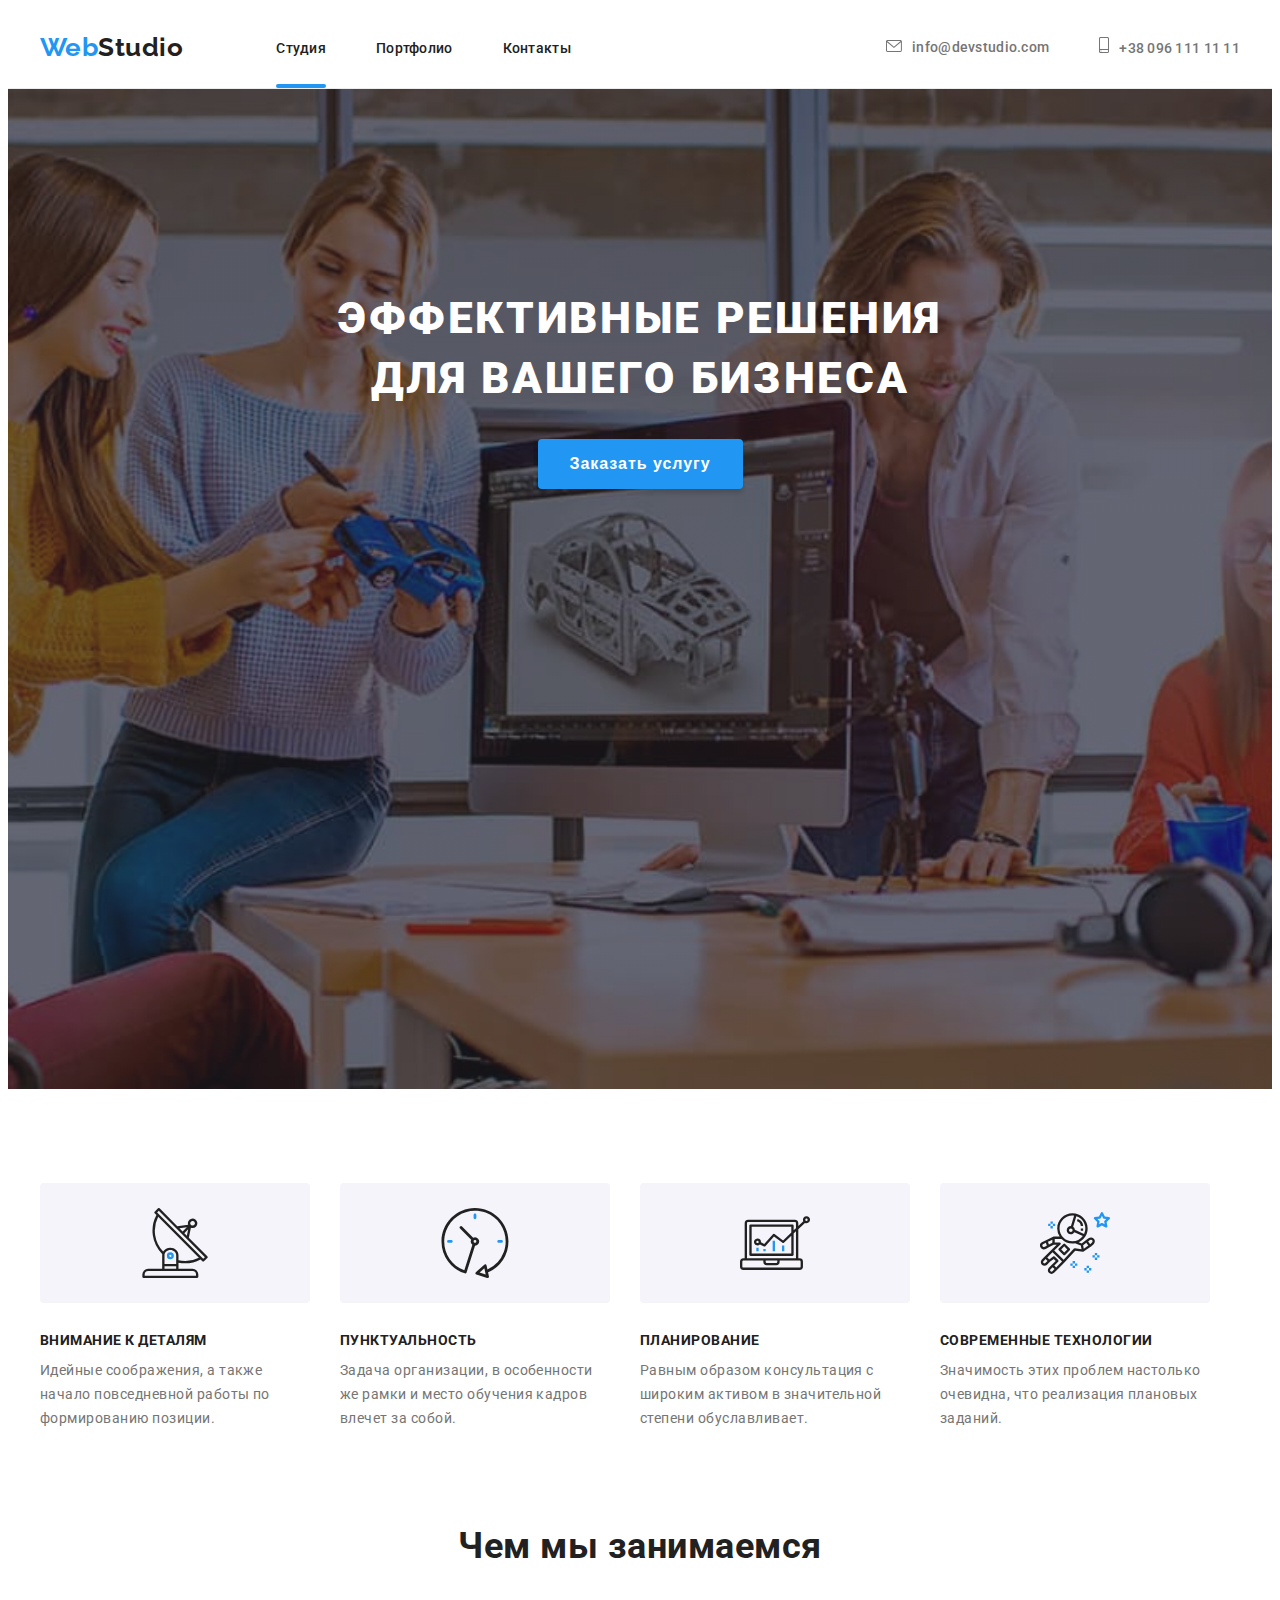
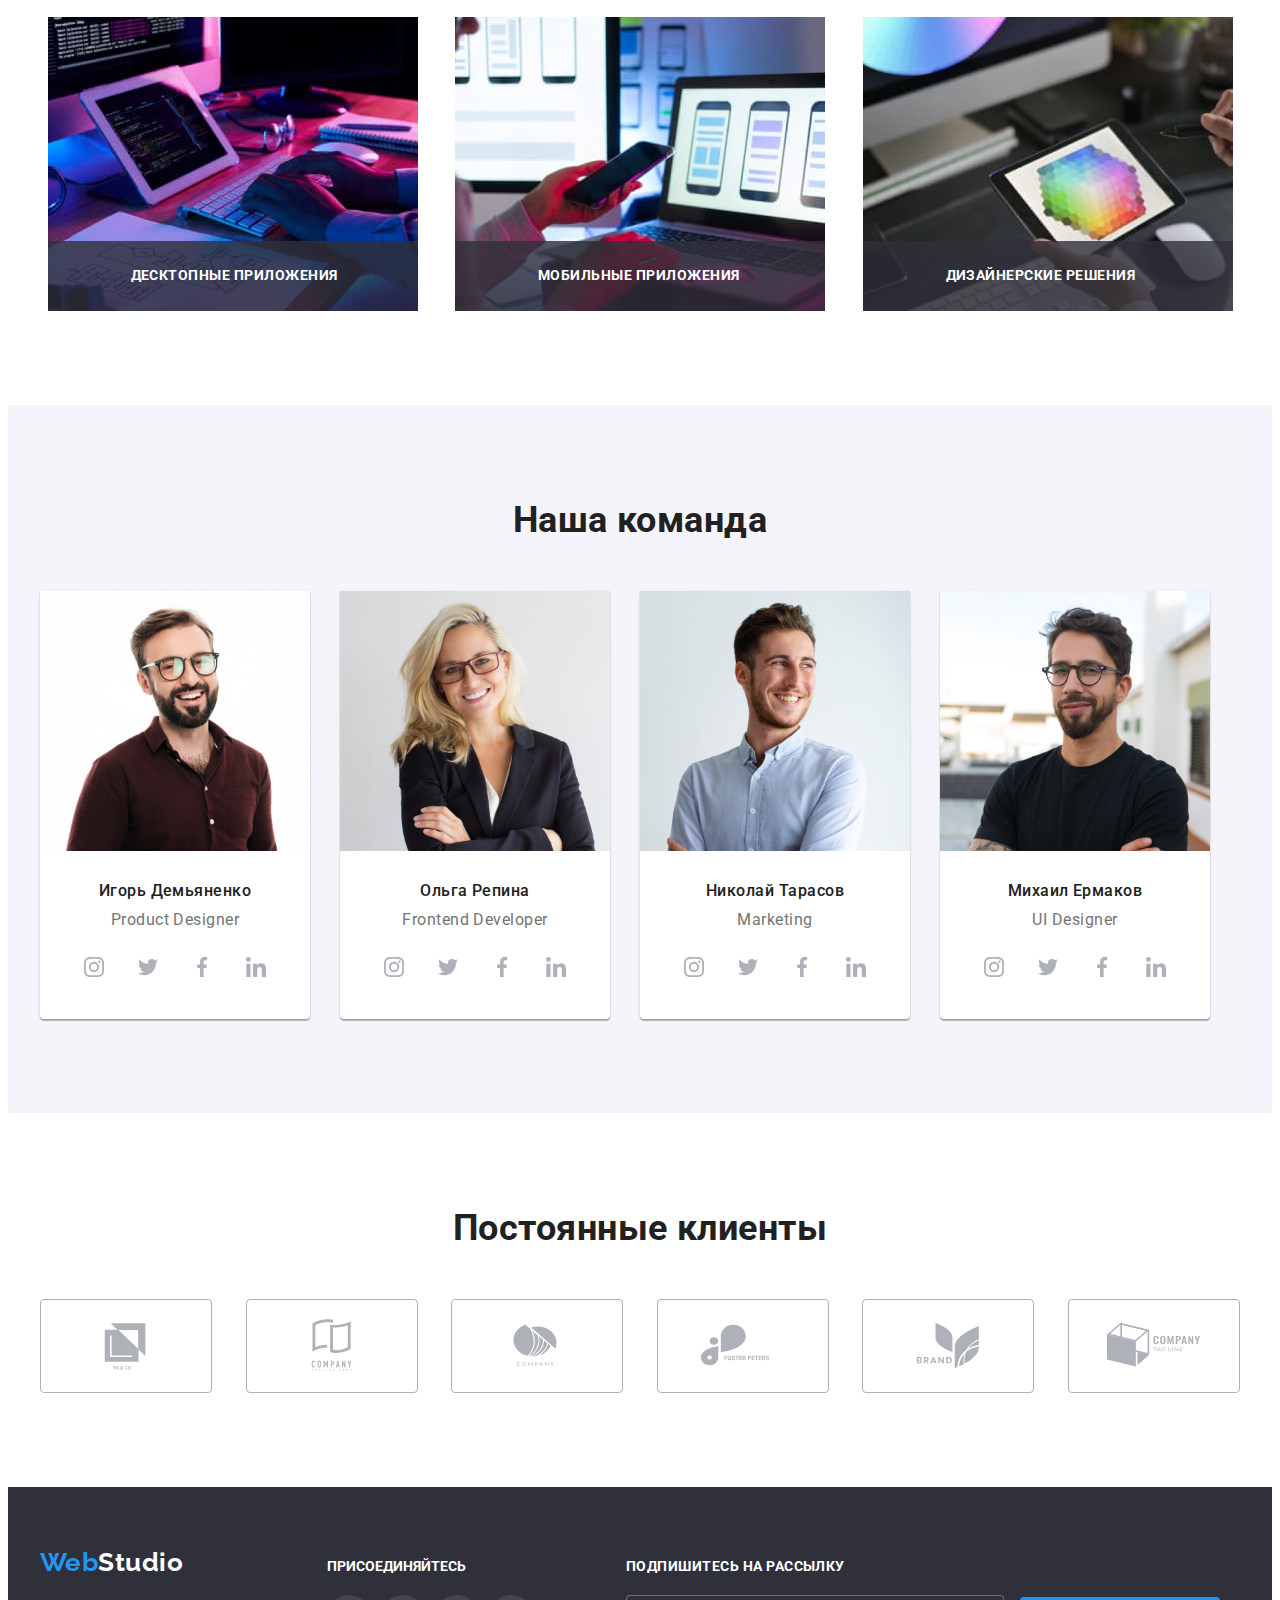
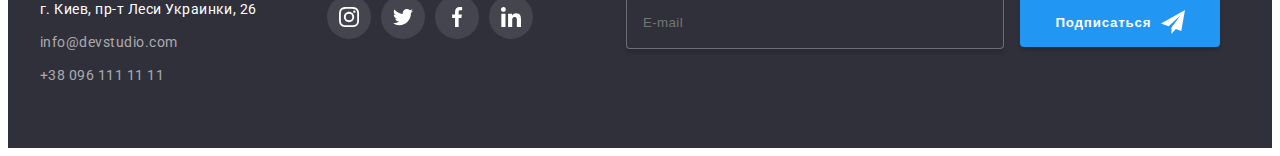
==== index.html @ e42d1f24 "Старт ДЗ 7" ====
<!DOCTYPE html>
<html lang="ru">
<head>
    <meta charset="UTF-8">
    <meta http-equiv="X-UA-Compatible" content="IE=edge">
    <meta name="viewport" content="width=device-width, initial-scale=1.0">
    <title>Document</title>    
    <link rel="preconnect" href="https://fonts.googleapis.com">
    <link rel="preconnect" href="https://fonts.gstatic.com" crossorigin>
    <link href="https://fonts.googleapis.com/css2?family=Raleway:wght@700&family=Roboto:wght@400;500;700;900&display=swap"
        rel="stylesheet">
    <link rel="stylesheet" href="https://cdnjs.cloudflare.com/ajax/libs/modern-normalize/1.1.0/modern-normalize.min.css"
        integrity="sha512-wpPYUAdjBVSE4KJnH1VR1HeZfpl1ub8YT/NKx4PuQ5NmX2tKuGu6U/JRp5y+Y8XG2tV+wKQpNHVUX03MfMFn9Q=="
        crossorigin="anonymous" referrerpolicy="no-referrer" />
    <link rel="stylesheet" href="./css/styles.css" />
</head>
<body>
    
    <header class="header">
        <div class="menu container">
        <nav class="nav">
            <a href="./index.html" class="logo link">Web<span>Studio</span></a>  

            <ul class="site-nav list">
                <li class="item"><a href="./index.html" class="studio link current">Студия</a></li>
                <li class="item"><a href="./portfolio.html" class="portfolio link">Портфолио</a></li>
                <li class="item"><a href="./contact" class="contact link">Контакты</a></li>
                </ul>
        </nav>

            <ul class="site-contact list"> 
                <li class="item">
                    <a href="mailto:info@devstudio.com" class="email link"><svg class="mail-svg" width="16"  height="12">
                        <use href="./images/icons.svg#icon-envelope"></use></svg>info@devstudio.com</a></li>
                <li class="item"><a href="tel:+380961111111" class="tel link"><svg class="tel-svg" width="10" height="16">
                    <use href="./images/icons.svg#icon-smartphone"></use>
                </svg>+38 096 111 11 11</a></li>
            </ul>
        </div>
    </header>

    <main>
        <section class="hero">
            <div class="overlay">
            <h1 class="hero-title">Эффективные решения для вашего бизнеса</h1>
            <button  class="hero-button" type="button" name="Заказать услугу" data-modal-open>Заказать услугу</button>
            </div>
            <div class="backdrop is-hidden" data-modal>
                <div class="modal"> 
                    

                    <form class="hero-form">

                        <b>Оставьте свои данные, мы вам перезвоним</b>
                       
                        <div class="form-field">
                        <label for="name">Имя</label>
                        <input 
                        class="form-input"
                        type="text"
                        name="name"
                        id="name"
                        placeholder=""
                        autofocus
                        
                        />
                        <svg class="icon-name icon-input" width="18" height="18">
                            <use href="./images/icons.svg#icon-person-black"></use>
                        </svg>
                        </div>

                        <div class="form-field">
                            <label for="tel">Телефон</label>
                            <input
                            class="form-input"
                            type="tel"
                            name="tel"
                            id="tel"
                            placeholder=""
                            />
                            <svg class="icon-phone icon-input" width="18" height="18">
                                <use href="./images/icons.svg#icon-phone-black"></use>
                            </svg>
                        </div>

                        <div class="form-field">
                            <label for="email">Почта</label>
                            <input
                            class="form-input"
                            type="email"
                            name="email"
                            id="email"
                            />
                            <svg class="icon-email-black icon-input" width="18" height="18">
                                <use href="./images/icons.svg#icon-email-black"></use>
                            </svg>
                        </div>

                         <div class="form-field">
                            <label for="comment">Комментарий</label>
                            <textarea
                                class="form-input input-comment"
                                name="comment"
                                id="comment"
                                rows="5"
                                placeholder="Введите текст"
                                ></textarea>
                         </div>   

                         <div class="form-field policy">
                            <input class="checkbox"
                                 type="checkbox"
                                 name="policy"
                                    id="policy"
                                    value="policy"/> 
                                    <span class="icon"></span>
                            <label for="policy">Соглашаюсь с рассылкой и принимаю <a href="#" class="policy-link">Условия договора</a> </label>
                         </div>

                         <button type="submit" class="form-submit-button">Отправить</button>

                    </form>
                    
                    <button class="button-close" type="button" name="Закрыть окно" data-modal-close>
                        <svg class="close" width="18" height="18" aria-label="Закрыть окно"><use href="./images/icons.svg#icon-close"></use></svg>
                    </button>
                </div>
            </div>
        </section>

        <section class="feature">
            <div class="container">
            <h2 class="feature-title">Особенности</h2>

            <ul class="list feature-list">
                <li class="item">
                    <div class="feature-list-icon">
                    <svg class="icon-antenna" width="70" height="70">
                        <use href="./images/icons.svg#icon-antenna"></use>
                    </svg></div>
                    <h3 class="list-title">Внимание к деталям</h3>
                    <p class="text">Идейные соображения, а также начало повседневной работы по формированию позиции.</p>
                </li>

                <li class="item">
                    <div class="feature-list-icon">
                        <svg class="icon-clock" width="70" height="70">
                            <use href="./images/icons.svg#icon-clock"></use>
                        </svg>
                    </div>
                    <h3 class="list-title">Пунктуальность</h3>
                    <p class="text">Задача организации, в особенности же рамки и место обучения кадров влечет за собой.</p>
                </li>

                <li class="item">
                    <div class="feature-list-icon">
                        <svg class="icon-diagram" width="70" height="70">
                            <use href="./images/icons.svg#icon-diagram"></use>
                        </svg>
                    </div>
                    <h3 class="list-title">Планирование</h3>
                    <p class="text">Равным образом консультация с широким активом в значительной степени обуславливает.</p>
                </li>

                <li class="item">
                    <div class="feature-list-icon">
                        <svg class="icon-astronaut" width="70" height="70">
                            <use href="./images/icons.svg#icon-astronaut"></use>
                        </svg>
                    </div>
                    <h3 class="list-title">Современные технологии</h3>
                    <p class="text">Значимость этих проблем настолько очевидна, что реализация плановых заданий.</p>
                </li>
            </ul>
            </div>

        </section>

        <section class="section aboutus">
            <div class="container">
            <h2 class="section-title">Чем мы занимаемся</h2>
            <ul class="list work">
                <li class="item">
                    <div class="work-thumb">
                    <img src="./images/comp.jpg" alt="Человек сидит за компьютером" width="370" />
                <span>Десктопные приложения</span> </div></li>
                <li class="item"><div class="work-thumb">
                    <img src="./images/tel.jpg" alt="Человек с телефоном в руках" width="370"/>
                <span>Мобильные приложения</span></div></li>
                <li class="item"><div class="work-thumb">
                    <img src="./images/tab.jpg" alt="Человек с планшетом в руках" width="370" />
                <span>Дизайнерские решения</span></div></li>
            </ul>
            </div>
        </section>

        <section class="section ourteam">

            <div class="container">

            <h2 class="section-title">Наша команда</h2>

            <ul class="team list ">

                <li class="item">

                    <img src="./photo/igor.jpg" alt="Фото Игоря Демьяненко" width="270">
                <div class="name"><h3 class="team-title">Игорь Демьяненко</h3>
                    <p class="text">Product Designer</p></div>
                    
                    <ul class="social-list list">
                        <li class="social-list-item">
                        <a href="#" class="istagram-link social link" >
                            <svg class="icon-social" width="20px" height="20px">
                              <use href="./images/icons.svg#icon-instagram"></use>
                             </svg>
                            </a>
                    
                        </li>

                        <li class="social-list-item">
                            <a href="#" class="twitter-link social link" >
                            <svg class="icon-social" width="20" height="20">
                                <use href="./images/icons.svg#icon-twitter"></use>
                            </svg></a>
                        </li>

                        <li class="social-list-item">
                            <a href="#" class="facebook-link social link" >
                            <svg class="icon-social" width="20" height="20">
                                <use href="./images/icons.svg#icon-facebook"></use>
                            </svg></a>
                        </li>

                        <li class="social-list-item">
                            <a href="#" class="linkedin-link social link" >
                            <svg class="icon-social" width="20" height="20">
                                <use href="./images/icons.svg#icon-linkedin"></use>
                            </svg></a>
                        </li>
                    </ul>

                </li>

                <li class="item">
                    <img src="./photo/olga.jpg" alt="Фото Ольга Репина" width="270"   />
                <div class="name"><h3 class="team-title">Ольга Репина</h3>
                    <p class="text">Frontend Developer</p>
                </div>

                <ul class="social-list list">
                    <li class="social-list-item">
                        <a href="#" class="istagram-link social link">
                            <svg class="icon-social" width="20px" height="20px">
                                <use href="./images/icons.svg#icon-instagram"></use>
                            </svg>
                        </a>
                
                    </li>
                
                    <li class="social-list-item">
                        <a href="#" class="twitter-link social link">
                            <svg class="icon-social" width="20" height="20">
                                <use href="./images/icons.svg#icon-twitter"></use>
                            </svg></a>
                    </li>
                
                    <li class="social-list-item">
                        <a href="#" class="facebook-link social link">
                            <svg class="icon-social" width="20" height="20">
                                <use href="./images/icons.svg#icon-facebook"></use>
                            </svg></a>
                    </li>
                
                    <li class="social-list-item">
                        <a href="#" class="linkedin-link social link">
                            <svg class="icon-social" width="20" height="20">
                                <use href="./images/icons.svg#icon-linkedin"></use>
                            </svg></a>
                    </li>
                </ul>
                </li>

                <li class="item">
                    <img src="./photo/nikolay.jpg" alt="Фото Николай Тарасов" width="270"  />
                <div class="name"><h3 class="team-title">Николай Тарасов</h3>
                    <p class="text">Marketing</p>
                </div>

                <ul class="social-list list">
                    <li class="social-list-item">
                        <a href="#" class="istagram-link social link">
                            <svg class="icon-social" width="20px" height="20px">
                                <use href="./images/icons.svg#icon-instagram"></use>
                            </svg>
                        </a>
                
                    </li>
                
                    <li class="social-list-item">
                        <a href="#" class="twitter-link social link">
                            <svg class="icon-social" width="20" height="20">
                                <use href="./images/icons.svg#icon-twitter"></use>
                            </svg></a>
                    </li>
                
                    <li class="social-list-item">
                        <a href="#" class="facebook-link social link">
                            <svg class="icon-social" width="20" height="20">
                                <use href="./images/icons.svg#icon-facebook"></use>
                            </svg></a>
                    </li>
                
                    <li class="social-list-item">
                        <a href="#" class="linkedin-link social link">
                            <svg class="icon-social" width="20" height="20">
                                <use href="./images/icons.svg#icon-linkedin"></use>
                            </svg></a>
                    </li>
                </ul>
                </li>

                <li class="item">
                    <img src="./photo/mikhail.jpg" alt="Фото Михаил Ермаков" width="270"  />
                <div class="name"><h3 class="team-title">Михаил Ермаков</h3>
                    <p class="text">UI Designer</p>
                </div>

                <ul class="social-list list">
                    <li class="social-list-item">
                        <a href="#" class="istagram-link social link">
                            <svg class="icon-social" width="20px" height="20px">
                                <use href="./images/icons.svg#icon-instagram"></use>
                            </svg>
                        </a>
                
                    </li>
                
                    <li class="social-list-item">
                        <a href="#" class="twitter-link social link">
                            <svg class="icon-social" width="20" height="20">
                                <use href="./images/icons.svg#icon-twitter"></use>
                            </svg></a>
                    </li>
                
                    <li class="social-list-item">
                        <a href="#" class="facebook-link social link">
                            <svg class="icon-social" width="20" height="20">
                                <use href="./images/icons.svg#icon-facebook"></use>
                            </svg></a>
                    </li>
                
                    <li class="social-list-item">
                        <a href="#" class="linkedin-link social link">
                            <svg class="icon-social" width="20" height="20">
                                <use href="./images/icons.svg#icon-linkedin"></use>
                            </svg></a>
                    </li>
                </ul>
                </li>
            </ul>
            </div>
        </section>

        <section class="section clients">
            <div class="container">
            <h2 class="section-title">Постоянные клиенты</h2>
            <ul class="clients-logo list">
                <li>
                    <a href="#" class="client-link link">
                        <svg class="icon-client" width="106" height="60">
                            <use href="./images/icons.svg#icon-Logo1"></use>
                        </svg>
                    </a>
                </li>

                <li>
                    <a href="#" class="client-link link">
                        <svg class="icon-client" width="106" height="60">
                            <use href="./images/icons.svg#icon-Logo2"></use>
                        </svg>
                    </a>
                </li>

                <li>
                    <a href="#" class="client-link link">
                        <svg class="icon-client" width="106" height="60">
                            <use href="./images/icons.svg#icon-Logo3"></use>
                        </svg>
                    </a>
                </li>

                <li>
                    <a href="#" class="client-link link">
                        <svg class="icon-client" width="106" height="60">
                            <use href="./images/icons.svg#icon-Logo4"></use>
                        </svg>
                    </a>
                </li>

                <li>
                    <a href="#" class="client-link link">
                        <svg class="icon-client" width="106" height="60">
                            <use href="./images/icons.svg#icon-Logo5"></use>
                        </svg>
                    </a>
                </li>

                <li>
                    <a href="#" class="client-link link">
                        <svg class="icon-client" width="106" height="60">
                            <use href="./images/icons.svg#icon-Logo6"></use>
                        </svg>
                    </a>
                </li>

            </ul>
            </div>
        </section>
    </main>

    <footer>
        <div class="container">
        <div class="footer">
        <div class="footer-address">

            <a href="/" class="logo link">Web<span>Studio</span></a>

            <address class="address">
                <a href="https://bit.ly/3pXMvUd" class="street link" target="_blank" rel="noopener noreferrer">г. Киев, пр-т
                Леси Украинки, 26</a>
                <a href="mailto:info@devstudio.com" class="email link">info@devstudio.com</a>
                <a href="tel:+380961111111" class="tel link">+38 096 111 11 11</a>
            </address>
        </div>

        <div class="follow">
        <span class="follow-text">присоединяйтесь</span>

        <ul class="social-list-footer list">
            <li class="social-list-footer-item">
                <a href="#" class="social-footer link">
                    <svg class="icon-social-footer" width="20px" height="20px">
                        <use href="./images/icons.svg#icon-instagram"></use>
                    </svg>
                </a>
        
            </li>
        
            <li class="social-list-footer-item">
                <a href="#" class="social-footer link">
                    <svg class="icon-social-footer" width="20" height="20">
                        <use href="./images/icons.svg#icon-twitter"></use>
                    </svg></a>
            </li>
        
            <li class="social-list-footer-item">
                <a href="#" class="social-footer link">
                    <svg class="icon-social-footer" width="20" height="20">
                        <use href="./images/icons.svg#icon-facebook"></use>
                    </svg></a>
            </li>
        
            <li class="social-list-footer-item">
                <a href="#" class="social-footer link">
                    <svg class="icon-social-footer" width="20" height="20">
                        <use href="./images/icons.svg#icon-linkedin"></use>
                    </svg></a>
            </li>
        </ul>
        </div>
        <div class="form-submit">
        <form class="submit">
            <b class="text-submit">Подпишитесь на рассылку</b>
            <div class="input-button">
            <input type="email" name="mail" placeholder="E-mail" class="input-submit">
            <button type="submit" class="button-submit">Подписаться<svg class="icon-send" width="24" height="24" ><use href="images/icons.svg#icon-send"></use> </svg></button>
            </div>
        </form>
        </div>

        </div>
        </div>
    </footer>
    
    <script src="./js/modal.js"></script>
</body>
</html>
---- css/styles.css ----
:root {
    --primary-text-color: #757575;
    --title-text-color: #212121;
    --accent-color: #2196F3;
    --primary-bg-color: #E5E5E5;
    --secondary-bg-color: #F5F4FA;
    --tertiary-bg-color: #2F303A;
    --button-text: #FFFFFF;
    --feature-gap: 30px;
    --color-icon: #AFB1B8;

}


body {
    
    color: var(--primary-text-color);
    font-family: 'Roboto', sans-serif;
    letter-spacing: 0.03em;
}
img {
    display: block;
    max-width: 100%;
    height: auto;
}
.list {
    padding: 0;
    margin: 0;

    list-style: none;
}

.container {
    width: 1200px;
    padding-left: 15px;
    padding-right: 15px;

    margin-left: auto;
    margin-right: auto;
}

a.link {
    text-decoration: none;
    outline: none;

    transition-property: background-color;
    transition: cubic-bezier(0.4, 0, 0.2, 1);
    transition-duration: 250ms;
}
.link:hover, .link:focus {
    color: var(--accent-color);
}
.logo {
    display: block ;
    

    color: var(--accent-color);
    font-family: 'Raleway', sans-serif;
    font-weight: 700;
    font-size: 26px;
    line-height: 1.19;
}
.logo > span {
    color: var(--title-text-color);
}

.menu {
    display: flex;
    align-items: center;
  
}
.nav {
    display: flex;
    align-items: center;

}
.site-nav {
    display: flex;
    margin-left: 93px;
}
.site-nav .link {
    position: relative;
    color: var(--title-text-color);
        font-weight: 500;
        font-size: 14px;
        line-height: 1.14;
        letter-spacing: 0.02em;

    transition-property: background-color;
}
.site-nav .link:hover,
.site-nav .link:focus {
    color: var(--accent-color);
    
}
.site-nav .current::after {
    position: absolute;

    left: 0;
    top: 44px;

    display: inline-block;
    content: "";
    padding: 0;
    margin: 0;

    width: 100%;
    height: 4px;
    background-color: var(--accent-color);
    border-radius: 2px;

}

.site-nav .item + .item {
    margin-left: 50px;
}
.mail-svg {
    
    margin-right: 10px;
    fill: currentColor;
}
.tel-svg {
    margin-right: 10px;
    fill: currentColor;
}
.site-contact {
    display: flex;
    margin-left: auto;
    

}
.site-contact .link {
    color: var(--primary-text-color);
    font-weight: 500;
    font-size: 14px;
    line-height: 1.14;
    letter-spacing: 0.02em;

    transition-property: background-color;
    transition: cubic-bezier(0.4, 0, 0.2, 1);
    transition-duration: 250ms;
}
.site-contact .link:hover,
.site-contact .link:focus {
    color: var(--accent-color);
    
}
.site-contact .item + .item {
    margin-left: 50px;
}
.header {
    padding-top: 24px;
    padding-bottom: 25px;
    
    background-color: var(--button-text);

    border-bottom-style: solid;
    border-bottom-width: 1px;
    border-bottom-color: #ECECEC;
    
}
.overlay {
    padding-top: 200px;
    padding-bottom: 200px;
    
    max-width: 1600px;
    height: 600px;
    margin-left: auto;
    margin-right: auto;
    background-image: linear-gradient(
        to right,
        rgba(47, 48, 58, 0.4),
        rgba(47, 48, 58, 0.4)
        ),
        url(../images/hero.jpg);
    background-position: center;
    background-size: cover;
    
}
.hero {
    

    background-color: #c4c4c4;
}
.hero-title {
    display: block;
    margin: 0 auto;

    max-width: 696px;
  

    color: var(--button-text);
    font-style: normal;
    font-weight: 900;
    font-size: 44px;
    line-height: 1.36;
    letter-spacing: 0.06em;
    text-transform: uppercase;

    text-align: center;

}

.hero-button {
    display: block;
    padding: 10px 32px;
    margin-left: auto;
    margin-right: auto;
    margin-top: var(--feature-gap);
    border: none;


    min-width: 200px;


    background-color: var(--accent-color);
    color: var(--button-text);
    box-shadow: 0px 4px 4px rgba(0, 0, 0, 0.15);
    border-radius: 4px;

    font-weight: 700;
    font-size: 16px;
    line-height: 1.88;
    letter-spacing: 0.06em;

    cursor: pointer;


}
.backdrop {
    position: fixed;
    top: 0;
    left: 0;
    width: 100%;
    height: 100%;

    opacity: 1;
    transform: scale(1, 1);
    transition: transform 250ms cubic-bezier(0.4, 0, 0.2, 1),
    opacity 250ms cubic-bezier(0.4, 0, 0.2, 1);

    z-index: 50;
    
    background-color: rgba(0, 0, 0, 0.2);
}
.backdrop.is-hidden {
    visibility: hidden;
    opacity: 0;
    pointer-events: none;

    transform: scale(2, 2);
    
    
}
.modal {
    position: absolute;
    left: 50%;
    top: 50%;
    transform: translate(-50%, -50%);

    z-index: 100;

    width: 528px;
    height: 581px;

    padding: 40px;


    border-radius: 4px;
    background-color: var(--button-text);
    box-shadow: 0px 2px 1px rgba(0, 0, 0, 0.2),
                0px 1px 1px rgba(0, 0, 0, 0.14),
                0px 1px 3px rgba(0, 0, 0, 0.12);

    

}

.button-close {
    position: absolute;
    top: 8px;
    right: 8px;

    display: inline-flex;
    align-items: center;
    justify-content: center;
    padding: 0;
    margin: 0;

    min-width: 30px;
    min-height: 30px;

    border: 1px solid rgba(0, 0, 0, 0.1);
    border-radius: 50%;
    background-color: #FFFFFF;
    cursor: pointer;

    transition-property: background-color;
        transition: cubic-bezier(0.4, 0, 0.2, 1);
        transition-duration: 250ms;

}
.close {
    display: flex;
    fill: #000000;
}
.close:hover,
.close:focus {
    fill: var(--accent-color);
}
/*form Hero*/

.hero-form > b {
    display: inline-block;
    margin-bottom: 12px;

    font-weight: 700;
    font-size: 20px;
    line-height: 1.15;
    color: var(--title-text-color);
}
.form-input {
    
    display: block;
    width: 100%;
    height: 40px;

    margin-top: 4px;
    margin-bottom: 10px;
    padding-left: 38px;

    border: 1px solid rgba(33, 33, 33, 0.2);
    border-radius: 4px;

    transition-property: background-color;
        transition: cubic-bezier(0.4, 0, 0.2, 1);
        transition-duration: 250ms;


}
.form-input:focus,
.form-input:hover, 
.form-input:focus + .icon-input,
.form-input:hover +.icon-input {
    border-color: var(--accent-color);
    fill: var(--accent-color);
    color: var(--accent-color);

    transition-property: background-color;
        transition: cubic-bezier(0.4, 0, 0.2, 1);
        transition-duration: 250ms;

}
.input-comment {
    padding: 12px 16px;
    margin-bottom: 20px;

    height: 120px;
    width: 448px;
    resize: none;
}
.icon-name {
    position: absolute;
    left: 52px;
    top: 104px;


}
.icon-phone {
    position: absolute;
    left: 52px;
    top: 172px;
}
.icon-email-black {
    position: absolute;
    left: 52px;
    top: 240px;
}
.feature {
    padding-top: 94px;
    padding-bottom: 94px;

    
}

.form-field {
    font-weight: 400;
    font-size: 12px;
    line-height: 1.17;
    letter-spacing: 0.01em;
    color: var(--primary-text-color);
}

.form-submit-button {
    position: absolute;
    left: 50%;
    transform: translateX(-50%);

    width: 200px;
    height: 50px;
    
    margin-top: 30px;

    background-color: var(--accent-color);
    color: var(--button-text);
    border: none;
    border-radius: 4px;
    box-shadow: 0px 4px 4px rgba(0, 0, 0, 0.15);

    font-weight: 700;
    line-height: 1.88;
    letter-spacing: 0.06em;

    cursor: pointer;
}

.policy {
    display: flex;
    justify-content: center;
    align-items: center;

    font-size: 14px;
    line-height: 1.71;
    letter-spacing: 0.03em;

}
.policy-link {
    color: var(--accent-color);
}
.checkbox {
    position: absolute;
    width: 1px;
    height: 1px;
    margin: -1px;
    border: 0;
    padding: 0;
    clip: rect(0 0 0 0);
    overflow: hidden;

}
.icon {
    display: inline-block;
    width: 16px;
    height: 15px;
    margin-right: 7px;

    border: 1px solid #212121;
    border-radius: 2px;
    transition-property: background-color;
        transition: cubic-bezier(0.4, 0, 0.2, 1);
        transition-duration: 250ms;

}
.checkbox:checked + .icon {
    border-color: transparent;
    background-color: #2196F3;
    background-image: url(../icons/iconcheck.svg);
    background-size: contain;
    background-origin: border-box;
    transition-property: background-color;
        transition: cubic-bezier(0.4, 0, 0.2, 1);
        transition-duration: 250ms;
}

h2,
h3 {
    margin: 0;
    padding: 0;

    color: var(--title-text-color);    
}
p {
    margin: 0;
    padding: 0;
    
    color: var(--primary-text-color);
}
.feature-list {
    display: flex;
    flex-wrap: wrap;
    

}
.feature-list-icon {
    margin-bottom: var(--feature-gap);
    
    display: flex;
    align-items: center;
    justify-content: center;
    

    width: 270px;
    height: 120px;

    background-color: #F5F4FA;
    border-radius: 4px;
    fill: var(--title-text-color);

    transition-property: background-color;
    transition: cubic-bezier(0.4, 0, 0.2, 1);
    transition-duration: 250ms;
}
.feature-list-icon:hover,
.feature-list-icon:focus {
    fill: var(--accent-color);
    
}
.feature-list > .item {
    flex-basis: calc(100% / 4 - var(--feature-gap));
    margin-left: var(--feature-gap);
    min-width: 270px;
}
.feature-list>.item:first-child {
    margin-left: 0;
}
.section-title {

    font-weight: 700;
    font-size: 36px;
    line-height: 1.17;
    text-align: center;

    
}



.feature-title {
    display: none;
}
.feature .list-title {
    font-size: 14px;
    line-height: 1.14;
    text-transform: uppercase;
}
.feature .text {
    margin-top: 10px;
    
    font-size: 14px;
    line-height: 1.71;
}
.aboutus {
    padding-bottom: 94px;
    
}

.work {
    display: flex;
    flex-wrap: wrap;
    margin-top: 50px;
}
.work > .item {
    position: relative;
    z-index: 1;
    flex-basis: calc(100% / 3 - var(--feature-gap));

    min-width: 370px;
    margin-left: auto;
    margin-right: auto;
    
}
.work .item:not(:first-child) {
    margin-left: var(--feature-gap);
}
.work-thumb::before {
    position: absolute;
    left: 0;
    bottom: 0;
    z-index: 10;

    display: inline-block;
    content: "";
    width: 100%;
    height: 70px;
    background-color: rgba(47, 48, 58, 0.8);

}
.work-thumb > span {
    position: absolute;
    left: 83px;
    bottom: 27px;

    display: inline-block;
    content: "";

    z-index: 20;

    font-size: 14px;
    font-weight: 700;
    line-height: 1.14;
    text-transform: uppercase;
    color: var(--button-text);
    
}


.team > .item {
    margin-left: var(--feature-gap);
    padding-bottom: var(--feature-gap);

    box-shadow: 0px 2px 1px rgba(0, 0, 0, 0.2), 0px 1px 1px rgba(0, 0, 0, 0.14), 0px 1px 3px rgba(0, 0, 0, 0.12);

}
.team>.item:first-child {
    margin-left: 0;
}
.ourteam {
    background-color: var(--secondary-bg-color);
    padding-top: 94px;
    padding-bottom: 94px;
}
.team {
    display: flex;
    flex-wrap: wrap;
    margin-top: 50px;
    
}
.item-team {
    min-width: 270px;
    min-height: 428px ;

    padding-bottom: var(--feature-gap);

    
}
.team > .item {
    flex-basis: calc(100% / 4 - var(--feature-gap));
    margin-left: var(--feature-gap);
    min-width: 270px;

    background-color: var(--button-text);
    border-bottom-left-radius: 4px;
    border-bottom-right-radius: 4px;
}
.team .team-title {
    text-align: center;
    
    font-weight: 500;
    font-size: 16px;
    line-height: 1.19;
    
}
.team .text {
    text-align: center;
    margin-top: 10px;

    font-size: 16px;
    line-height: 1.19;
    color: var(--primary-text-color);
}
.name {
    padding-top: var(--feature-gap);
    padding-bottom: 16px;

}
.social-list {
    display: flex;
    justify-content: space-between;

    padding-left: 32px;
    padding-right: 32px;
    margin: 0;
    


    
}

.social {
    display: inline-flex;
    justify-content: center;
    align-items: center;
    

    width: 44px;
    height: 44px;
    color: var(--color-icon);
    background-color: var(--button-text);
    border-radius: 50%;

    transition-property: background-color;
    transition: cubic-bezier(0.4, 0, 0.2, 1);
    transition-duration: 250ms;

    
}
.social:hover,
.social:focus {
    background-color: var(--accent-color);
    color: var(--button-text);
    transition: cubic-bezier(0.4, 0, 0.2, 1);
    transition-duration: 250ms;
}
.icon-social {
    display: flex;
    align-content: center;
    
    fill: currentColor;

    transition-property: background-color;
    transition: cubic-bezier(0.4, 0, 0.2, 1);
    transition-duration: 250ms;
}
.icon-social:hover,
.icon-social:focus {
    fill: currentColor;
    
}
.clients {
    padding-top: 94px;
    padding-bottom: 94px;
    
}
.clients-logo {
    margin-top: 50px;
    display: flex;
    justify-content: space-between;
}
.client-link {
    display: inline-flex;
    justify-content: center;
    align-items: center;

    width: 170px;
    height: 92px;

    color: var(--color-icon);

    border: 1px solid var(--color-icon);
    border-radius: 4px;

    transition-property: background-color;
    transition: cubic-bezier(0.4, 0, 0.2, 1);
    transition-duration: 250ms;
}
.icon-client {
    
    fill: currentColor;

    transition-property: background-color;
    transition: cubic-bezier(0.4, 0, 0.2, 1);
    transition-duration: 250ms;
}
.icon-client:hover,
.icon-client:focus {
    fill: currentColor;
    
}
.client-link:hover,
.client-link:focus {
    border-color: var(--accent-color);
    

}
footer {
    padding-top: 60px;
    padding-bottom: 60px;
    background-color: var(--tertiary-bg-color);
}

.footer-address .logo > span {
    color: var(--button-text);
}
.address .link{
    color: var(--button-text);
    font-style: normal;
    font-weight: 400;
    font-size: 14px;
    line-height: 1.71;
}
.address .email, .address .tel {
    display: block;
    margin-top: 9px;

    color: rgba(255, 255, 255, 0.6);
    font-style: normal;
    
}
.address {
    margin-top: 20px;
}
.follow {
    display: flex;
    flex-direction: column;
    margin-left: 70px;
    margin-right: 93px;
}
.follow-text {
    margin-bottom: 20px;
    width: 145px;

    font-weight: 700;
    font-size: 14px;
    line-height: 1.14;
    letter-spacing: 0.03px;
    text-transform: uppercase;

    color: var(--button-text);
    

}
.footer {
    display: flex;
    align-items: baseline;
}
.social-list-footer {
    display: flex;
}
.social-footer {
    display: flex;
    justify-content: center;
    align-items: center;

    width: 44px;
    height: 44px;
    border-radius: 50%;
    background-color: rgba(255, 255, 255, 0.1);

    transition-property: background-color;
    transition: cubic-bezier(0.4, 0, 0.2, 1);
    transition-duration: 250ms;
}
.social-footer:hover,
.social-footer:focus {
    background-color: var(--accent-color);
    
}
.icon-social-footer {
    fill: var(--button-text);
}
.social-list-footer-item + .social-list-footer-item {
    margin-left: 10px;
}

/*form*/

.form-submit {
    display: inline-flex;
    
}
.submit {
    display: flex;
    flex-direction: column;
    
}
.input-button {
    margin-top: 20px;
    
}
.input-submit {
    margin-right: 12px;
    padding-left: 16px;

    line-height: 1.25;
    letter-spacing: 0.03em;


    color: rgba(255, 255, 255, 0.6);

    background-color: var(--tertiary-bg-color);
    border: 1px solid rgba(255, 255, 255, 0.3);
    border-radius: 4px;
    box-shadow: 0px 4px 4px rgba(0, 0, 0, 0.15);


    width: 358px;
    height: 50px;

}
.input-submit:hover,
.input-submit:focus {
    border-color: var(--accent-color);
}
.text-submit {
    font-size: 14px;
    line-height: 1.14;
    text-transform: uppercase;

    color: var(--button-text);

}
.button-submit {
    display: inline-flex;
    align-items: center;
    justify-content: center;

    border: 0;
    padding: 0;
    
    
    width: 200px;
    height: 50px;
    border-radius: 4px;
    box-shadow: 0px 4px 4px rgba(0, 0, 0, 0.15);
    background-color: #2196F3;

    font-weight: 700;
    line-height: 1.88;
    
    color: var(--button-text);
    letter-spacing: 0.06em;


}
.icon-send {
    display: inline-block;
    margin-left: 10px;
    fill: #FFFFFF;
}
/*portfolio*/
.filtr {
    padding-top: 94px;
    padding-bottom: 94px;

    
}

.filtr .buttons {
    display: flex;
    justify-content: center;
    
    

}
.filtr button {
    display: block;
    padding: 6px 22px;

    font-family: 'Roboto', sans-serif;
    letter-spacing: 0.03em;
    
    background-color: var(--secondary-bg-color);
    color: var(--title-text-color);
    border-radius: 4px;
    border: none;

    font-weight: 500;
    font-size: 16px;
    line-height: 1.63;
    cursor: pointer;

    transition-property: background-color;
    transition: cubic-bezier(0.4, 0, 0.2, 1);
    transition-duration: 250ms;
}
.filtr button:hover,
.filtr button:focus {
    
    color: var(--button-text);
    background-color: var(--accent-color);

    box-shadow: 0px 2px 2px rgba(0, 0, 0, 0.12), 0px 1px 2px rgba(0, 0, 0, 0.08), 0px 3px 1px rgba(0, 0, 0, 0.1);
}
.buttons > .item:not(:first-child) {
    margin-left: 8px;
    
}
.projects {
    
    display: flex;
    flex-wrap: wrap;
    
    margin-left: auto;
    margin-right: auto;
    margin-top: 50px;
   
    
}
.projects > .item-projects {
    width: 370px;
    
    margin-top: var(--feature-gap);
    

    background-color: var(--button-text);
    border: 1px solid #EEEEEE;

    transition-property: background-color;
    transition: cubic-bezier(0.4, 0, 0.2, 1);
    transition-duration: 250ms;
    
}
.item-projects:hover,
.item-projects:focus {
    
    
    box-shadow: 1px 4px 6px rgba(0, 0, 0, 0.16), 0px 4px 4px rgba(0, 0, 0, 0.06), 0px 1px 1px rgba(0, 0, 0, 0.12);
}
.item-projects + .item-projects{
    margin-left: var(--feature-gap);
}
.item-projects:nth-child(-n+3) {
    margin-top: 0;
}
.item-projects:nth-child(3n+4) {
    margin-left: 0;
}
.projects-title {

    font-weight: 700;
    font-size: 18px;
    line-height: 2.00;
    letter-spacing: 0.06em;
}
.projects .text {
    margin-top: 4px;
    
    font-weight: 400;
    font-size: 16px;
    line-height: 1.88;
    color: var(--primary-text-color);
}
.content {
    padding-left: 24px;
    padding-right: 24px;
    padding-top: 20px;
    padding-bottom: 20px;

    
}
.overlay-projects {
    position: absolute;
    top: 0;
    left: 0;
    width: 100%;
    height: 100%;
    background-color: rgba(33, 150, 243, 0.9);

    padding: 63px 24px;

    transform: translateY(100%);
    transition: transform 250ms cubic-bezier(0.4, 0, 0.2, 1);
}
.thumb-projects {
    position: relative;
    overflow: hidden;

    

}
.item-projects:hover .overlay-projects {
    transform: translateY(0);
}
.text-overlay {
    font-size: 18px;
    line-height: 1.56;
    color: var(--button-text);
}
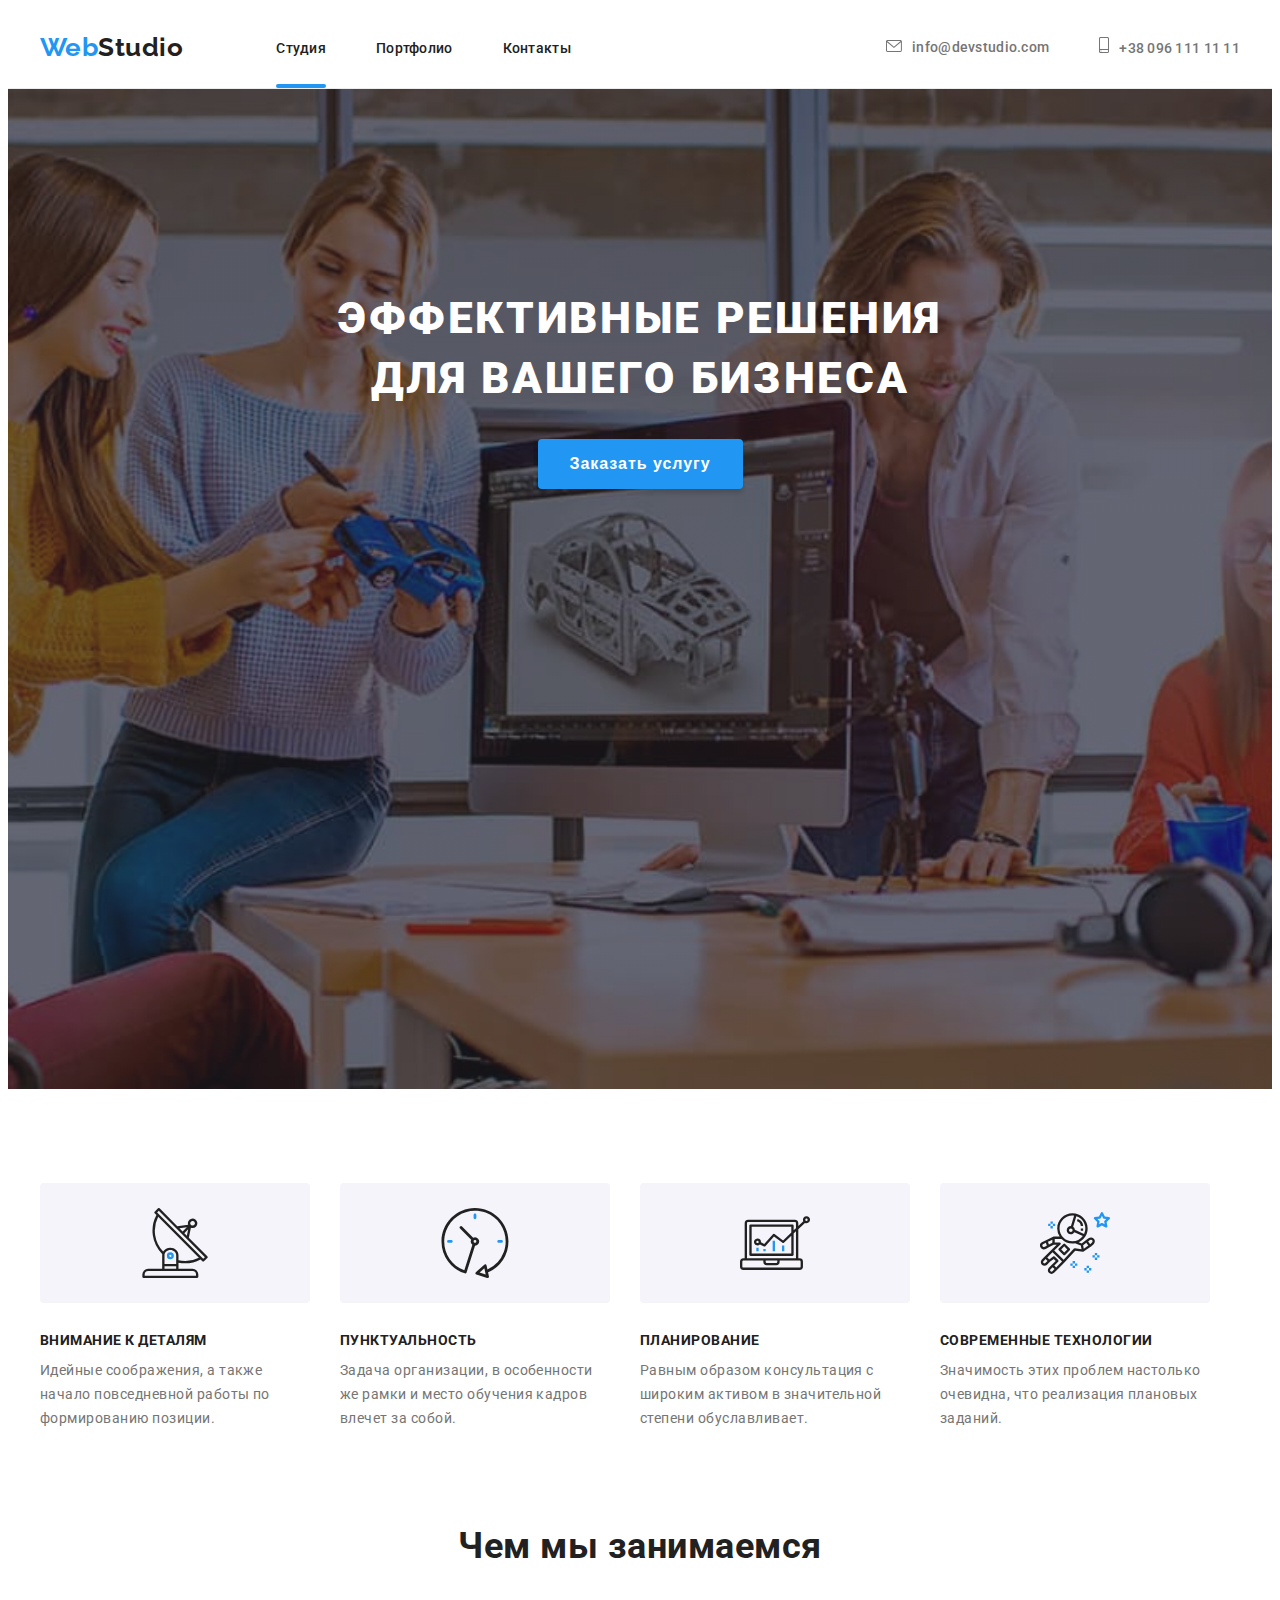
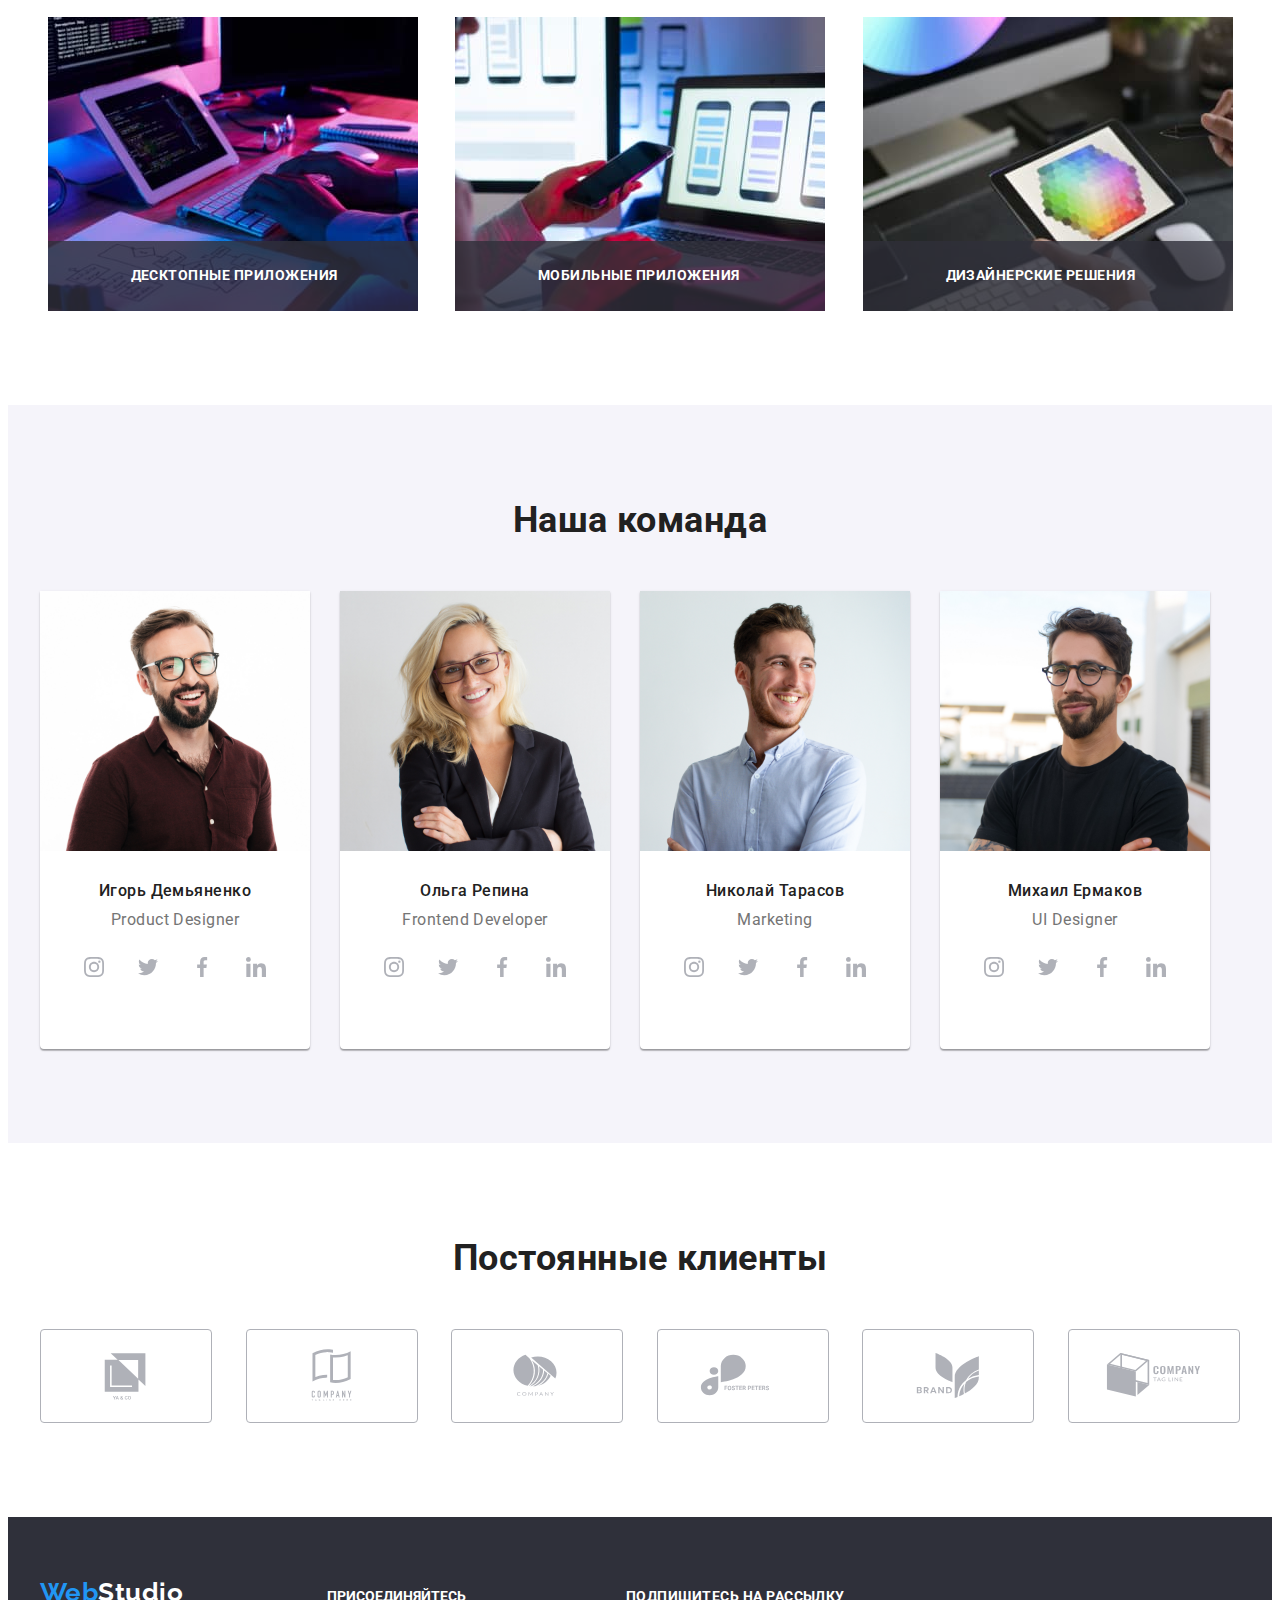
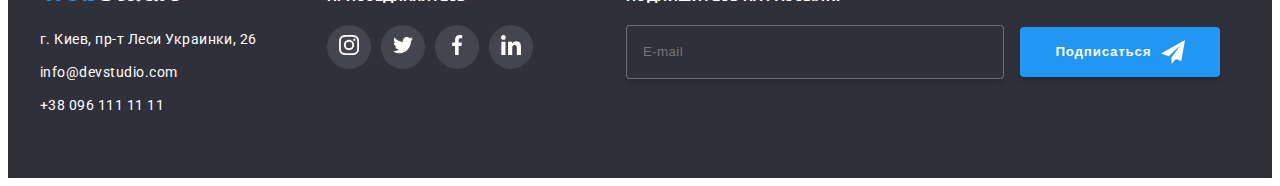
==== commit fcd4d85c: "Закончил БЄМ" ====
--- a/index.html
+++ b/index.html
@@ -19,20 +19,20 @@
     <header class="header">
         <div class="menu container">
         <nav class="nav">
-            <a href="./index.html" class="logo link">Web<span>Studio</span></a>  
+            <a href="./index.html" class="logo link">Web<span class="logo--black">Studio</span></a>  
 
             <ul class="site-nav list">
-                <li class="item"><a href="./index.html" class="studio link current">Студия</a></li>
-                <li class="item"><a href="./portfolio.html" class="portfolio link">Портфолио</a></li>
-                <li class="item"><a href="./contact" class="contact link">Контакты</a></li>
+                <li class="site-nav__item"><a href="./index.html" class="site-nav__studio link current">Студия</a></li>
+                <li class="site-nav__item"><a href="./portfolio.html" class="site-nav__portfolio link">Портфолио</a></li>
+                <li class="site-nav__item"><a href="./contact" class="site-nav__contact link">Контакты</a></li>
                 </ul>
         </nav>
 
             <ul class="site-contact list"> 
-                <li class="item">
-                    <a href="mailto:info@devstudio.com" class="email link"><svg class="mail-svg" width="16"  height="12">
+                <li class="site-contact__item">
+                    <a href="mailto:info@devstudio.com" class="site-contact__email link"><svg class="site-contact__mail-svg" width="16"  height="12">
                         <use href="./images/icons.svg#icon-envelope"></use></svg>info@devstudio.com</a></li>
-                <li class="item"><a href="tel:+380961111111" class="tel link"><svg class="tel-svg" width="10" height="16">
+                <li class="site-contact__item"><a href="tel:+380961111111" class="site-contact__tel link"><svg class="site-contact__tel-svg" width="10" height="16">
                     <use href="./images/icons.svg#icon-smartphone"></use>
                 </svg>+38 096 111 11 11</a></li>
             </ul>
@@ -41,22 +41,22 @@
 
     <main>
         <section class="hero">
-            <div class="overlay">
-            <h1 class="hero-title">Эффективные решения для вашего бизнеса</h1>
-            <button  class="hero-button" type="button" name="Заказать услугу" data-modal-open>Заказать услугу</button>
-            </div>
-            <div class="backdrop is-hidden" data-modal>
-                <div class="modal"> 
+            <div class="hero__overlay">
+            <h1 class="hero__hero-title">Эффективные решения для вашего бизнеса</h1>
+            <button  class="button hero__button" type="button" name="Заказать услугу" data-modal-open>Заказать услугу</button>
+            </div>
+            <div class="hero__backdrop is-hidden" data-modal>
+                <div class="hero__modal modal"> 
                     
 
-                    <form class="hero-form">
+                    <form class="hero__form form">
 
                         <b>Оставьте свои данные, мы вам перезвоним</b>
                        
-                        <div class="form-field">
+                        <div class="form__field">
                         <label for="name">Имя</label>
                         <input 
-                        class="form-input"
+                        class="form__input"
                         type="text"
                         name="name"
                         id="name"
@@ -64,42 +64,42 @@
                         autofocus
                         
                         />
-                        <svg class="icon-name icon-input" width="18" height="18">
+                        <svg class="form__icon-name form__icon-input" width="18" height="18">
                             <use href="./images/icons.svg#icon-person-black"></use>
                         </svg>
                         </div>
 
-                        <div class="form-field">
+                        <div class="form__field">
                             <label for="tel">Телефон</label>
                             <input
-                            class="form-input"
+                            class="form__input"
                             type="tel"
                             name="tel"
                             id="tel"
                             placeholder=""
                             />
-                            <svg class="icon-phone icon-input" width="18" height="18">
+                            <svg class="form__icon-phone form__icon-input" width="18" height="18">
                                 <use href="./images/icons.svg#icon-phone-black"></use>
                             </svg>
                         </div>
 
-                        <div class="form-field">
+                        <div class="form__field">
                             <label for="email">Почта</label>
                             <input
-                            class="form-input"
+                            class="form__input"
                             type="email"
                             name="email"
                             id="email"
                             />
-                            <svg class="icon-email-black icon-input" width="18" height="18">
+                            <svg class="form__icon-email--black form__icon-input" width="18" height="18">
                                 <use href="./images/icons.svg#icon-email-black"></use>
                             </svg>
                         </div>
 
-                         <div class="form-field">
+                         <div class="form__field">
                             <label for="comment">Комментарий</label>
                             <textarea
-                                class="form-input input-comment"
+                                class="form__input form__input--comment"
                                 name="comment"
                                 id="comment"
                                 rows="5"
@@ -107,22 +107,22 @@
                                 ></textarea>
                          </div>   
 
-                         <div class="form-field policy">
+                         <div class="form__field policy">
                             <input class="checkbox"
                                  type="checkbox"
                                  name="policy"
                                     id="policy"
                                     value="policy"/> 
-                                    <span class="icon"></span>
-                            <label for="policy">Соглашаюсь с рассылкой и принимаю <a href="#" class="policy-link">Условия договора</a> </label>
+                                    <span class="form__icon"></span>
+                            <label for="policy">Соглашаюсь с рассылкой и принимаю <a href="#" class="form__policy-link">Условия договора</a> </label>
                          </div>
 
-                         <button type="submit" class="form-submit-button">Отправить</button>
+                         <button type="submit" class="button form__submit-button">Отправить</button>
 
                     </form>
                     
-                    <button class="button-close" type="button" name="Закрыть окно" data-modal-close>
-                        <svg class="close" width="18" height="18" aria-label="Закрыть окно"><use href="./images/icons.svg#icon-close"></use></svg>
+                    <button class="button button-close" type="button" name="Закрыть окно" data-modal-close>
+                        <svg class="form__icon-close" width="18" height="18" aria-label="Закрыть окно"><use href="./images/icons.svg#icon-close"></use></svg>
                     </button>
                 </div>
             </div>
@@ -130,46 +130,46 @@
 
         <section class="feature">
             <div class="container">
-            <h2 class="feature-title">Особенности</h2>
-
-            <ul class="list feature-list">
-                <li class="item">
-                    <div class="feature-list-icon">
+            <h2 class="feature__title">Особенности</h2>
+
+            <ul class="list feature__list">
+                <li class="feature__list-item">
+                    <div class="feature__list-icon">
                     <svg class="icon-antenna" width="70" height="70">
                         <use href="./images/icons.svg#icon-antenna"></use>
                     </svg></div>
-                    <h3 class="list-title">Внимание к деталям</h3>
-                    <p class="text">Идейные соображения, а также начало повседневной работы по формированию позиции.</p>
-                </li>
-
-                <li class="item">
-                    <div class="feature-list-icon">
+                    <h3 class="list__title">Внимание к деталям</h3>
+                    <p class="list-item__text">Идейные соображения, а также начало повседневной работы по формированию позиции.</p>
+                </li>
+
+                <li class="feature__list-item">
+                    <div class="feature__list-icon">
                         <svg class="icon-clock" width="70" height="70">
                             <use href="./images/icons.svg#icon-clock"></use>
                         </svg>
                     </div>
-                    <h3 class="list-title">Пунктуальность</h3>
-                    <p class="text">Задача организации, в особенности же рамки и место обучения кадров влечет за собой.</p>
-                </li>
-
-                <li class="item">
-                    <div class="feature-list-icon">
+                    <h3 class="list__title">Пунктуальность</h3>
+                    <p class="list-item__text">Задача организации, в особенности же рамки и место обучения кадров влечет за собой.</p>
+                </li>
+
+                <li class="feature__list-item">
+                    <div class="feature__list-icon">
                         <svg class="icon-diagram" width="70" height="70">
                             <use href="./images/icons.svg#icon-diagram"></use>
                         </svg>
                     </div>
-                    <h3 class="list-title">Планирование</h3>
-                    <p class="text">Равным образом консультация с широким активом в значительной степени обуславливает.</p>
-                </li>
-
-                <li class="item">
-                    <div class="feature-list-icon">
+                    <h3 class="list__title">Планирование</h3>
+                    <p class="list-item__text">Равным образом консультация с широким активом в значительной степени обуславливает.</p>
+                </li>
+
+                <li class="feature__list-item">
+                    <div class="feature__list-icon">
                         <svg class="icon-astronaut" width="70" height="70">
                             <use href="./images/icons.svg#icon-astronaut"></use>
                         </svg>
                     </div>
-                    <h3 class="list-title">Современные технологии</h3>
-                    <p class="text">Значимость этих проблем настолько очевидна, что реализация плановых заданий.</p>
+                    <h3 class="list__title">Современные технологии</h3>
+                    <p class="list-item__text">Значимость этих проблем настолько очевидна, что реализация плановых заданий.</p>
                 </li>
             </ul>
             </div>
@@ -178,16 +178,16 @@
 
         <section class="section aboutus">
             <div class="container">
-            <h2 class="section-title">Чем мы занимаемся</h2>
+            <h2 class="section__title">Чем мы занимаемся</h2>
             <ul class="list work">
-                <li class="item">
-                    <div class="work-thumb">
+                <li class="work__item">
+                    <div class="work__thumb">
                     <img src="./images/comp.jpg" alt="Человек сидит за компьютером" width="370" />
                 <span>Десктопные приложения</span> </div></li>
-                <li class="item"><div class="work-thumb">
+                <li class="work__item"><div class="work__thumb">
                     <img src="./images/tel.jpg" alt="Человек с телефоном в руках" width="370"/>
                 <span>Мобильные приложения</span></div></li>
-                <li class="item"><div class="work-thumb">
+                <li class="work__item"><div class="work__thumb">
                     <img src="./images/tab.jpg" alt="Человек с планшетом в руках" width="370" />
                 <span>Дизайнерские решения</span></div></li>
             </ul>
@@ -198,43 +198,43 @@
 
             <div class="container">
 
-            <h2 class="section-title">Наша команда</h2>
+            <h2 class="section__title">Наша команда</h2>
 
             <ul class="team list ">
 
-                <li class="item">
+                <li class="team__item">
 
                     <img src="./photo/igor.jpg" alt="Фото Игоря Демьяненко" width="270">
-                <div class="name"><h3 class="team-title">Игорь Демьяненко</h3>
-                    <p class="text">Product Designer</p></div>
+                <div class="team__name name"><h3 class="name__title">Игорь Демьяненко</h3>
+                    <p class="name__text">Product Designer</p></div>
                     
                     <ul class="social-list list">
-                        <li class="social-list-item">
-                        <a href="#" class="istagram-link social link" >
-                            <svg class="icon-social" width="20px" height="20px">
+                        <li class="social-list__item">
+                        <a href="#" class="name__istagram-link social link" >
+                            <svg class="name__icon-social" width="20px" height="20px">
                               <use href="./images/icons.svg#icon-instagram"></use>
                              </svg>
                             </a>
                     
                         </li>
 
-                        <li class="social-list-item">
-                            <a href="#" class="twitter-link social link" >
-                            <svg class="icon-social" width="20" height="20">
+                        <li class="social-list__item">
+                            <a href="#" class="name__twitter-link social link" >
+                            <svg class="name__icon-social" width="20" height="20">
                                 <use href="./images/icons.svg#icon-twitter"></use>
                             </svg></a>
                         </li>
 
-                        <li class="social-list-item">
-                            <a href="#" class="facebook-link social link" >
-                            <svg class="icon-social" width="20" height="20">
+                        <li class="social-list__item">
+                            <a href="#" class="name__facebook-link social link" >
+                            <svg class="name__icon-social" width="20" height="20">
                                 <use href="./images/icons.svg#icon-facebook"></use>
                             </svg></a>
                         </li>
 
-                        <li class="social-list-item">
-                            <a href="#" class="linkedin-link social link" >
-                            <svg class="icon-social" width="20" height="20">
+                        <li class="social-list__item">
+                            <a href="#" class="name__linkedin-link social link" >
+                            <svg class="name__icon-social" width="20" height="20">
                                 <use href="./images/icons.svg#icon-linkedin"></use>
                             </svg></a>
                         </li>
@@ -242,117 +242,117 @@
 
                 </li>
 
-                <li class="item">
+                <li class="team__item">
                     <img src="./photo/olga.jpg" alt="Фото Ольга Репина" width="270"   />
-                <div class="name"><h3 class="team-title">Ольга Репина</h3>
-                    <p class="text">Frontend Developer</p>
+                <div class="team__name name"><h3 class="name__title">Ольга Репина</h3>
+                    <p class="name__text">Frontend Developer</p>
                 </div>
 
                 <ul class="social-list list">
-                    <li class="social-list-item">
-                        <a href="#" class="istagram-link social link">
-                            <svg class="icon-social" width="20px" height="20px">
+                    <li class="social-list__item">
+                        <a href="#" class="name__istagram-link social link">
+                            <svg class="name__icon-social" width="20px" height="20px">
                                 <use href="./images/icons.svg#icon-instagram"></use>
                             </svg>
                         </a>
                 
                     </li>
                 
-                    <li class="social-list-item">
-                        <a href="#" class="twitter-link social link">
-                            <svg class="icon-social" width="20" height="20">
+                    <li class="social-list__item">
+                        <a href="#" class="name__twitter-link social link">
+                            <svg class="name__icon-social" width="20" height="20">
                                 <use href="./images/icons.svg#icon-twitter"></use>
                             </svg></a>
                     </li>
                 
-                    <li class="social-list-item">
-                        <a href="#" class="facebook-link social link">
-                            <svg class="icon-social" width="20" height="20">
+                    <li class="social-list__item">
+                        <a href="#" class="name__facebook-link social link">
+                            <svg class="name__icon-social" width="20" height="20">
                                 <use href="./images/icons.svg#icon-facebook"></use>
                             </svg></a>
                     </li>
                 
-                    <li class="social-list-item">
-                        <a href="#" class="linkedin-link social link">
-                            <svg class="icon-social" width="20" height="20">
+                    <li class="social-list__item">
+                        <a href="#" class="name__linkedin-link social link">
+                            <svg class="name__icon-social" width="20" height="20">
                                 <use href="./images/icons.svg#icon-linkedin"></use>
                             </svg></a>
                     </li>
                 </ul>
                 </li>
 
-                <li class="item">
+                <li class="team__item">
                     <img src="./photo/nikolay.jpg" alt="Фото Николай Тарасов" width="270"  />
-                <div class="name"><h3 class="team-title">Николай Тарасов</h3>
-                    <p class="text">Marketing</p>
+                <div class="team__name name"><h3 class="name__title">Николай Тарасов</h3>
+                    <p class="name__text">Marketing</p>
                 </div>
 
                 <ul class="social-list list">
-                    <li class="social-list-item">
-                        <a href="#" class="istagram-link social link">
-                            <svg class="icon-social" width="20px" height="20px">
+                    <li class="social-list__item">
+                        <a href="#" class="name__istagram-link social link">
+                            <svg class="name__icon-social" width="20px" height="20px">
                                 <use href="./images/icons.svg#icon-instagram"></use>
                             </svg>
                         </a>
                 
                     </li>
                 
-                    <li class="social-list-item">
-                        <a href="#" class="twitter-link social link">
-                            <svg class="icon-social" width="20" height="20">
+                    <li class="social-list__item">
+                        <a href="#" class="name__twitter-link social link">
+                            <svg class="name__icon-social" width="20" height="20">
                                 <use href="./images/icons.svg#icon-twitter"></use>
                             </svg></a>
                     </li>
                 
-                    <li class="social-list-item">
-                        <a href="#" class="facebook-link social link">
-                            <svg class="icon-social" width="20" height="20">
+                    <li class="social-list__item">
+                        <a href="#" class="name__facebook-link social link">
+                            <svg class="name__icon-social" width="20" height="20">
                                 <use href="./images/icons.svg#icon-facebook"></use>
                             </svg></a>
                     </li>
                 
-                    <li class="social-list-item">
-                        <a href="#" class="linkedin-link social link">
-                            <svg class="icon-social" width="20" height="20">
+                    <li class="social-list__item">
+                        <a href="#" class="name__linkedin-link social link">
+                            <svg class="name__icon-social" width="20" height="20">
                                 <use href="./images/icons.svg#icon-linkedin"></use>
                             </svg></a>
                     </li>
                 </ul>
                 </li>
 
-                <li class="item">
+                <li class="team__item">
                     <img src="./photo/mikhail.jpg" alt="Фото Михаил Ермаков" width="270"  />
-                <div class="name"><h3 class="team-title">Михаил Ермаков</h3>
-                    <p class="text">UI Designer</p>
+                <div class="team__name name"><h3 class="name__title">Михаил Ермаков</h3>
+                    <p class="name__text">UI Designer</p>
                 </div>
 
                 <ul class="social-list list">
-                    <li class="social-list-item">
-                        <a href="#" class="istagram-link social link">
-                            <svg class="icon-social" width="20px" height="20px">
+                    <li class="social-list__item">
+                        <a href="#" class="name__istagram-link social link">
+                            <svg class="name__icon-social" width="20px" height="20px">
                                 <use href="./images/icons.svg#icon-instagram"></use>
                             </svg>
                         </a>
                 
                     </li>
                 
-                    <li class="social-list-item">
-                        <a href="#" class="twitter-link social link">
-                            <svg class="icon-social" width="20" height="20">
+                    <li class="social-list__item">
+                        <a href="#" class="name__twitter-link social link">
+                            <svg class="name__icon-social" width="20" height="20">
                                 <use href="./images/icons.svg#icon-twitter"></use>
                             </svg></a>
                     </li>
                 
-                    <li class="social-list-item">
-                        <a href="#" class="facebook-link social link">
-                            <svg class="icon-social" width="20" height="20">
+                    <li class="social-list__item">
+                        <a href="#" class="name__facebook-link social link">
+                            <svg class="name__icon-social" width="20" height="20">
                                 <use href="./images/icons.svg#icon-facebook"></use>
                             </svg></a>
                     </li>
                 
-                    <li class="social-list-item">
-                        <a href="#" class="linkedin-link social link">
-                            <svg class="icon-social" width="20" height="20">
+                    <li class="social-list__item">
+                        <a href="#" class="name__linkedin-link social link">
+                            <svg class="name__icon-social" width="20" height="20">
                                 <use href="./images/icons.svg#icon-linkedin"></use>
                             </svg></a>
                     </li>
@@ -364,51 +364,51 @@
 
         <section class="section clients">
             <div class="container">
-            <h2 class="section-title">Постоянные клиенты</h2>
-            <ul class="clients-logo list">
-                <li>
-                    <a href="#" class="client-link link">
-                        <svg class="icon-client" width="106" height="60">
+            <h2 class="section__title">Постоянные клиенты</h2>
+            <ul class="clients__logo list">
+                <li>
+                    <a href="#" class="clients__link link">
+                        <svg class="clients__icon" width="106" height="60">
                             <use href="./images/icons.svg#icon-Logo1"></use>
                         </svg>
                     </a>
                 </li>
 
                 <li>
-                    <a href="#" class="client-link link">
-                        <svg class="icon-client" width="106" height="60">
+                    <a href="#" class="clients__link link">
+                        <svg class="clients__icon" width="106" height="60">
                             <use href="./images/icons.svg#icon-Logo2"></use>
                         </svg>
                     </a>
                 </li>
 
                 <li>
-                    <a href="#" class="client-link link">
-                        <svg class="icon-client" width="106" height="60">
+                    <a href="#" class="clients__link link">
+                        <svg class="clients__icon" width="106" height="60">
                             <use href="./images/icons.svg#icon-Logo3"></use>
                         </svg>
                     </a>
                 </li>
 
                 <li>
-                    <a href="#" class="client-link link">
-                        <svg class="icon-client" width="106" height="60">
+                    <a href="#" class="clients__link link">
+                        <svg class="clients__icon" width="106" height="60">
                             <use href="./images/icons.svg#icon-Logo4"></use>
                         </svg>
                     </a>
                 </li>
 
                 <li>
-                    <a href="#" class="client-link link">
-                        <svg class="icon-client" width="106" height="60">
+                    <a href="#" class="clients__link link">
+                        <svg class="clients__icon" width="106" height="60">
                             <use href="./images/icons.svg#icon-Logo5"></use>
                         </svg>
                     </a>
                 </li>
 
                 <li>
-                    <a href="#" class="client-link link">
-                        <svg class="icon-client" width="106" height="60">
+                    <a href="#" class="clients__link link">
+                        <svg class="clients__icon" width="106" height="60">
                             <use href="./images/icons.svg#icon-Logo6"></use>
                         </svg>
                     </a>
@@ -421,60 +421,60 @@
 
     <footer>
         <div class="container">
-        <div class="footer">
-        <div class="footer-address">
-
-            <a href="/" class="logo link">Web<span>Studio</span></a>
+        <div class="ourcompany">
+        <div class="ourcompany-contacts">
+
+            <a href="/" class="logo link">Web<span class="logo--white">Studio</span></a>
 
             <address class="address">
-                <a href="https://bit.ly/3pXMvUd" class="street link" target="_blank" rel="noopener noreferrer">г. Киев, пр-т
+                <a href="https://bit.ly/3pXMvUd" class="address_street link" target="_blank" rel="noopener noreferrer">г. Киев, пр-т
                 Леси Украинки, 26</a>
-                <a href="mailto:info@devstudio.com" class="email link">info@devstudio.com</a>
-                <a href="tel:+380961111111" class="tel link">+38 096 111 11 11</a>
+                <a href="mailto:info@devstudio.com" class="address__email link">info@devstudio.com</a>
+                <a href="tel:+380961111111" class="address__tel link">+38 096 111 11 11</a>
             </address>
         </div>
 
         <div class="follow">
-        <span class="follow-text">присоединяйтесь</span>
-
-        <ul class="social-list-footer list">
-            <li class="social-list-footer-item">
-                <a href="#" class="social-footer link">
-                    <svg class="icon-social-footer" width="20px" height="20px">
+        <span class="follow__text">присоединяйтесь</span>
+
+        <ul class="ourcompany__social-list list">
+            <li class="social-list__item--white">
+                <a href="#" class="social-list__link link">
+                    <svg class="social-list__icon" width="20px" height="20px">
                         <use href="./images/icons.svg#icon-instagram"></use>
                     </svg>
                 </a>
         
             </li>
         
-            <li class="social-list-footer-item">
-                <a href="#" class="social-footer link">
-                    <svg class="icon-social-footer" width="20" height="20">
+            <li class="social-list__item--white">
+                <a href="#" class="social-list__link link">
+                    <svg class="social-list__icon" width="20" height="20">
                         <use href="./images/icons.svg#icon-twitter"></use>
                     </svg></a>
             </li>
         
-            <li class="social-list-footer-item">
-                <a href="#" class="social-footer link">
-                    <svg class="icon-social-footer" width="20" height="20">
+            <li class="social-list__item--white">
+                <a href="#" class="social-list__link link">
+                    <svg class="social-list__icon" width="20" height="20">
                         <use href="./images/icons.svg#icon-facebook"></use>
                     </svg></a>
             </li>
         
-            <li class="social-list-footer-item">
-                <a href="#" class="social-footer link">
-                    <svg class="icon-social-footer" width="20" height="20">
+            <li class="social-list__item--white">
+                <a href="#" class="social-list__link link">
+                    <svg class="social-list__icon" width="20" height="20">
                         <use href="./images/icons.svg#icon-linkedin"></use>
                     </svg></a>
             </li>
         </ul>
         </div>
-        <div class="form-submit">
-        <form class="submit">
-            <b class="text-submit">Подпишитесь на рассылку</b>
-            <div class="input-button">
-            <input type="email" name="mail" placeholder="E-mail" class="input-submit">
-            <button type="submit" class="button-submit">Подписаться<svg class="icon-send" width="24" height="24" ><use href="images/icons.svg#icon-send"></use> </svg></button>
+        <div class="submit">
+        <form class="submit__form">
+            <b class="submit__text">Подпишитесь на рассылку</b>
+            <div class="submit__form--buttom">
+            <input type="email" name="mail" placeholder="E-mail" class="submit__input">
+            <button type="submit" class="submit__button">Подписаться<svg class="submit__icon" width="24" height="24" ><use href="images/icons.svg#icon-send"></use> </svg></button>
             </div>
         </form>
         </div>
--- a/css/styles.css
+++ b/css/styles.css
@@ -47,7 +47,8 @@
     transition: cubic-bezier(0.4, 0, 0.2, 1);
     transition-duration: 250ms;
 }
-.link:hover, .link:focus {
+.link:hover,
+.link:focus {
     color: var(--accent-color);
 }
 .logo {
@@ -60,7 +61,7 @@
     font-size: 26px;
     line-height: 1.19;
 }
-.logo > span {
+.logo--black {
     color: var(--title-text-color);
 }
 
@@ -111,15 +112,15 @@
 
 }
 
-.site-nav .item + .item {
+.site-nav__item + .site-nav__item {
     margin-left: 50px;
 }
-.mail-svg {
+.site-contact__mail-svg {
     
     margin-right: 10px;
     fill: currentColor;
 }
-.tel-svg {
+.site-contact__tel-svg {
     margin-right: 10px;
     fill: currentColor;
 }
@@ -145,7 +146,7 @@
     color: var(--accent-color);
     
 }
-.site-contact .item + .item {
+.site-contact__item + .site-contact__item {
     margin-left: 50px;
 }
 .header {
@@ -159,7 +160,7 @@
     border-bottom-color: #ECECEC;
     
 }
-.overlay {
+.hero__overlay {
     padding-top: 200px;
     padding-bottom: 200px;
     
@@ -182,7 +183,7 @@
 
     background-color: #c4c4c4;
 }
-.hero-title {
+.hero__hero-title {
     display: block;
     margin: 0 auto;
 
@@ -201,7 +202,7 @@
 
 }
 
-.hero-button {
+.hero__button {
     display: block;
     padding: 10px 32px;
     margin-left: auto;
@@ -227,7 +228,7 @@
 
 
 }
-.backdrop {
+.hero__backdrop {
     position: fixed;
     top: 0;
     left: 0;
@@ -243,7 +244,7 @@
     
     background-color: rgba(0, 0, 0, 0.2);
 }
-.backdrop.is-hidden {
+.hero__backdrop.is-hidden {
     visibility: hidden;
     opacity: 0;
     pointer-events: none;
@@ -300,17 +301,10 @@
         transition-duration: 250ms;
 
 }
-.close {
-    display: flex;
-    fill: #000000;
-}
-.close:hover,
-.close:focus {
-    fill: var(--accent-color);
-}
+
 /*form Hero*/
 
-.hero-form > b {
+.hero__form > b {
     display: inline-block;
     margin-bottom: 12px;
 
@@ -319,7 +313,7 @@
     line-height: 1.15;
     color: var(--title-text-color);
 }
-.form-input {
+.form__input {
     
     display: block;
     width: 100%;
@@ -338,10 +332,10 @@
 
 
 }
-.form-input:focus,
-.form-input:hover, 
-.form-input:focus + .icon-input,
-.form-input:hover +.icon-input {
+.form__input:focus,
+.form__input:hover, 
+.form__input:focus + .form__icon-input,
+.form__input:hover +.form__icon-input {
     border-color: var(--accent-color);
     fill: var(--accent-color);
     color: var(--accent-color);
@@ -351,7 +345,7 @@
         transition-duration: 250ms;
 
 }
-.input-comment {
+.form__input--comment {
     padding: 12px 16px;
     margin-bottom: 20px;
 
@@ -359,19 +353,19 @@
     width: 448px;
     resize: none;
 }
-.icon-name {
+.form__icon-name {
     position: absolute;
     left: 52px;
     top: 104px;
 
 
 }
-.icon-phone {
+.form__icon-phone {
     position: absolute;
     left: 52px;
     top: 172px;
 }
-.icon-email-black {
+.form__icon-email--black {
     position: absolute;
     left: 52px;
     top: 240px;
@@ -383,7 +377,7 @@
     
 }
 
-.form-field {
+.form__field {
     font-weight: 400;
     font-size: 12px;
     line-height: 1.17;
@@ -391,7 +385,7 @@
     color: var(--primary-text-color);
 }
 
-.form-submit-button {
+.form__submit-button {
     position: absolute;
     left: 50%;
     transform: translateX(-50%);
@@ -424,7 +418,7 @@
     letter-spacing: 0.03em;
 
 }
-.policy-link {
+.form__policy-link {
     color: var(--accent-color);
 }
 .checkbox {
@@ -438,7 +432,7 @@
     overflow: hidden;
 
 }
-.icon {
+.form__icon {
     display: inline-block;
     width: 16px;
     height: 15px;
@@ -451,7 +445,7 @@
         transition-duration: 250ms;
 
 }
-.checkbox:checked + .icon {
+.checkbox:checked + .form__icon {
     border-color: transparent;
     background-color: #2196F3;
     background-image: url(../icons/iconcheck.svg);
@@ -461,7 +455,15 @@
         transition: cubic-bezier(0.4, 0, 0.2, 1);
         transition-duration: 250ms;
 }
-
+.form__icon-close {
+    display: flex;
+    fill: #000000;
+}
+
+.form__icon-close:hover,
+.form__icon-close:focus {
+    fill: var(--accent-color);
+}
 h2,
 h3 {
     margin: 0;
@@ -475,13 +477,13 @@
     
     color: var(--primary-text-color);
 }
-.feature-list {
+.feature__list {
     display: flex;
     flex-wrap: wrap;
     
 
 }
-.feature-list-icon {
+.feature__list-icon {
     margin-bottom: var(--feature-gap);
     
     display: flex;
@@ -500,20 +502,20 @@
     transition: cubic-bezier(0.4, 0, 0.2, 1);
     transition-duration: 250ms;
 }
-.feature-list-icon:hover,
-.feature-list-icon:focus {
+.feature__list-icon:hover,
+.feature__list-icon:focus {
     fill: var(--accent-color);
     
 }
-.feature-list > .item {
+.feature__list-item {
     flex-basis: calc(100% / 4 - var(--feature-gap));
     margin-left: var(--feature-gap);
     min-width: 270px;
 }
-.feature-list>.item:first-child {
+.feature__list-item:first-child {
     margin-left: 0;
 }
-.section-title {
+.section__title {
 
     font-weight: 700;
     font-size: 36px;
@@ -525,15 +527,15 @@
 
 
 
-.feature-title {
+.feature__title {
     display: none;
 }
-.feature .list-title {
+.feature .list__title {
     font-size: 14px;
     line-height: 1.14;
     text-transform: uppercase;
 }
-.feature .text {
+.list-item__text {
     margin-top: 10px;
     
     font-size: 14px;
@@ -549,7 +551,7 @@
     flex-wrap: wrap;
     margin-top: 50px;
 }
-.work > .item {
+.work__item {
     position: relative;
     z-index: 1;
     flex-basis: calc(100% / 3 - var(--feature-gap));
@@ -559,10 +561,10 @@
     margin-right: auto;
     
 }
-.work .item:not(:first-child) {
+.work__item:not(:first-child) {
     margin-left: var(--feature-gap);
 }
-.work-thumb::before {
+.work__thumb::before {
     position: absolute;
     left: 0;
     bottom: 0;
@@ -575,7 +577,7 @@
     background-color: rgba(47, 48, 58, 0.8);
 
 }
-.work-thumb > span {
+.work__thumb > span {
     position: absolute;
     left: 83px;
     bottom: 27px;
@@ -594,14 +596,14 @@
 }
 
 
-.team > .item {
+.team__item {
     margin-left: var(--feature-gap);
     padding-bottom: var(--feature-gap);
 
     box-shadow: 0px 2px 1px rgba(0, 0, 0, 0.2), 0px 1px 1px rgba(0, 0, 0, 0.14), 0px 1px 3px rgba(0, 0, 0, 0.12);
 
 }
-.team>.item:first-child {
+.team__item:first-child {
     margin-left: 0;
 }
 .ourteam {
@@ -615,7 +617,7 @@
     margin-top: 50px;
     
 }
-.item-team {
+.team__item {
     min-width: 270px;
     min-height: 428px ;
 
@@ -623,7 +625,7 @@
 
     
 }
-.team > .item {
+.team__item {
     flex-basis: calc(100% / 4 - var(--feature-gap));
     margin-left: var(--feature-gap);
     min-width: 270px;
@@ -632,7 +634,7 @@
     border-bottom-left-radius: 4px;
     border-bottom-right-radius: 4px;
 }
-.team .team-title {
+.name__title {
     text-align: center;
     
     font-weight: 500;
@@ -640,7 +642,7 @@
     line-height: 1.19;
     
 }
-.team .text {
+.name__text {
     text-align: center;
     margin-top: 10px;
 
@@ -691,7 +693,7 @@
     transition: cubic-bezier(0.4, 0, 0.2, 1);
     transition-duration: 250ms;
 }
-.icon-social {
+.name__icon-social {
     display: flex;
     align-content: center;
     
@@ -701,8 +703,8 @@
     transition: cubic-bezier(0.4, 0, 0.2, 1);
     transition-duration: 250ms;
 }
-.icon-social:hover,
-.icon-social:focus {
+.name__icon-social:hover,
+.name__icon-social:focus {
     fill: currentColor;
     
 }
@@ -711,12 +713,12 @@
     padding-bottom: 94px;
     
 }
-.clients-logo {
+.clients__logo {
     margin-top: 50px;
     display: flex;
     justify-content: space-between;
 }
-.client-link {
+.clients__link {
     display: inline-flex;
     justify-content: center;
     align-items: center;
@@ -733,7 +735,7 @@
     transition: cubic-bezier(0.4, 0, 0.2, 1);
     transition-duration: 250ms;
 }
-.icon-client {
+.clients__icon {
     
     fill: currentColor;
 
@@ -741,8 +743,8 @@
     transition: cubic-bezier(0.4, 0, 0.2, 1);
     transition-duration: 250ms;
 }
-.icon-client:hover,
-.icon-client:focus {
+.clients__icon:hover,
+.clients__icon:focus {
     fill: currentColor;
     
 }
@@ -758,7 +760,7 @@
     background-color: var(--tertiary-bg-color);
 }
 
-.footer-address .logo > span {
+.logo--white {
     color: var(--button-text);
 }
 .address .link{
@@ -768,7 +770,7 @@
     font-size: 14px;
     line-height: 1.71;
 }
-.address .email, .address .tel {
+.address__email, .address__tel {
     display: block;
     margin-top: 9px;
 
@@ -785,7 +787,7 @@
     margin-left: 70px;
     margin-right: 93px;
 }
-.follow-text {
+.follow__text {
     margin-bottom: 20px;
     width: 145px;
 
@@ -799,14 +801,14 @@
     
 
 }
-.footer {
+.ourcompany {
     display: flex;
     align-items: baseline;
 }
-.social-list-footer {
-    display: flex;
-}
-.social-footer {
+.ourcompany__social-list {
+    display: flex;
+}
+.social-list__item--white {
     display: flex;
     justify-content: center;
     align-items: center;
@@ -820,34 +822,34 @@
     transition: cubic-bezier(0.4, 0, 0.2, 1);
     transition-duration: 250ms;
 }
-.social-footer:hover,
-.social-footer:focus {
+.social-list__item--white:hover,
+.social-list__item--white:focus {
     background-color: var(--accent-color);
     
 }
-.icon-social-footer {
+.social-list__icon {
     fill: var(--button-text);
 }
-.social-list-footer-item + .social-list-footer-item {
+.social-list__item--white + .social-list__item--white {
     margin-left: 10px;
 }
 
 /*form*/
 
-.form-submit {
+.submit {
     display: inline-flex;
     
 }
-.submit {
+.submit__form {
     display: flex;
     flex-direction: column;
     
 }
-.input-button {
+.submit__form--buttom {
     margin-top: 20px;
     
 }
-.input-submit {
+.submit__input {
     margin-right: 12px;
     padding-left: 16px;
 
@@ -867,11 +869,11 @@
     height: 50px;
 
 }
-.input-submit:hover,
-.input-submit:focus {
+.submit__input:hover,
+.submit__input:focus {
     border-color: var(--accent-color);
 }
-.text-submit {
+.submit__text {
     font-size: 14px;
     line-height: 1.14;
     text-transform: uppercase;
@@ -879,7 +881,7 @@
     color: var(--button-text);
 
 }
-.button-submit {
+.submit__button {
     display: inline-flex;
     align-items: center;
     justify-content: center;
@@ -902,7 +904,7 @@
 
 
 }
-.icon-send {
+.submit__icon {
     display: inline-block;
     margin-left: 10px;
     fill: #FFFFFF;
@@ -914,15 +916,17 @@
 
     
 }
-
-.filtr .buttons {
+.filtr__title {
+    display: none;
+}
+.filtr-menu {
     display: flex;
     justify-content: center;
     
     
 
 }
-.filtr button {
+.filtr__button {
     display: block;
     padding: 6px 22px;
 
@@ -943,15 +947,15 @@
     transition: cubic-bezier(0.4, 0, 0.2, 1);
     transition-duration: 250ms;
 }
-.filtr button:hover,
-.filtr button:focus {
+.filtr__button:hover,
+.filtr__button:focus {
     
     color: var(--button-text);
     background-color: var(--accent-color);
 
     box-shadow: 0px 2px 2px rgba(0, 0, 0, 0.12), 0px 1px 2px rgba(0, 0, 0, 0.08), 0px 3px 1px rgba(0, 0, 0, 0.1);
 }
-.buttons > .item:not(:first-child) {
+.filtr-menu__item:not(:first-child) {
     margin-left: 8px;
     
 }
@@ -966,7 +970,7 @@
    
     
 }
-.projects > .item-projects {
+.projects__item {
     width: 370px;
     
     margin-top: var(--feature-gap);
@@ -980,29 +984,29 @@
     transition-duration: 250ms;
     
 }
-.item-projects:hover,
-.item-projects:focus {
+.projects__item:hover,
+.projects__item:focus {
     
     
     box-shadow: 1px 4px 6px rgba(0, 0, 0, 0.16), 0px 4px 4px rgba(0, 0, 0, 0.06), 0px 1px 1px rgba(0, 0, 0, 0.12);
 }
-.item-projects + .item-projects{
+.projects__item + .projects__item {
     margin-left: var(--feature-gap);
 }
-.item-projects:nth-child(-n+3) {
+.projects__item:nth-child(-n+3) {
     margin-top: 0;
 }
-.item-projects:nth-child(3n+4) {
+.projects__item:nth-child(3n+4) {
     margin-left: 0;
 }
-.projects-title {
+.projects__title {
 
     font-weight: 700;
     font-size: 18px;
     line-height: 2.00;
     letter-spacing: 0.06em;
 }
-.projects .text {
+.projects__text {
     margin-top: 4px;
     
     font-weight: 400;
@@ -1010,7 +1014,7 @@
     line-height: 1.88;
     color: var(--primary-text-color);
 }
-.content {
+.projects__content {
     padding-left: 24px;
     padding-right: 24px;
     padding-top: 20px;
@@ -1018,7 +1022,7 @@
 
     
 }
-.overlay-projects {
+.projects__overlay {
     position: absolute;
     top: 0;
     left: 0;
@@ -1031,17 +1035,17 @@
     transform: translateY(100%);
     transition: transform 250ms cubic-bezier(0.4, 0, 0.2, 1);
 }
-.thumb-projects {
+.projects__thumb {
     position: relative;
     overflow: hidden;
 
     
 
 }
-.item-projects:hover .overlay-projects {
+.projects__item:hover .projects__overlay {
     transform: translateY(0);
 }
-.text-overlay {
+.projects__overlay-text {
     font-size: 18px;
     line-height: 1.56;
     color: var(--button-text);
